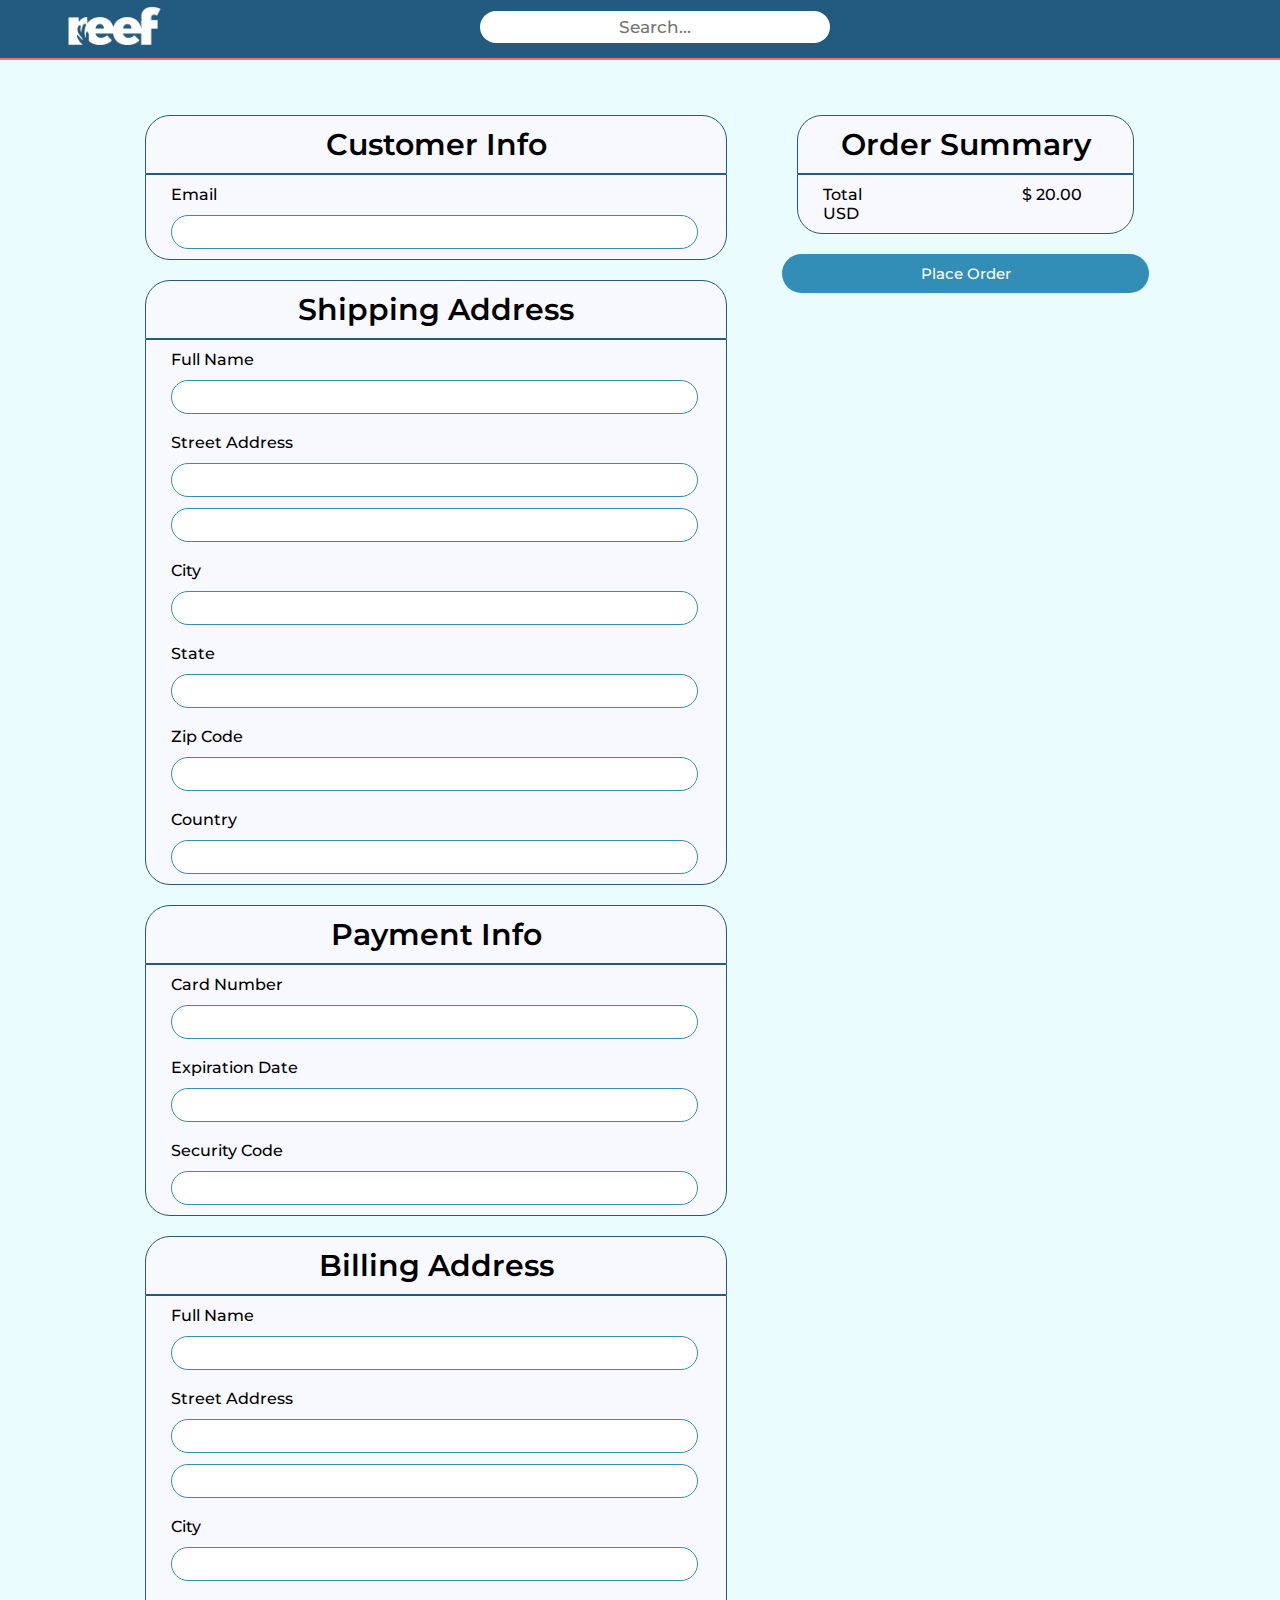
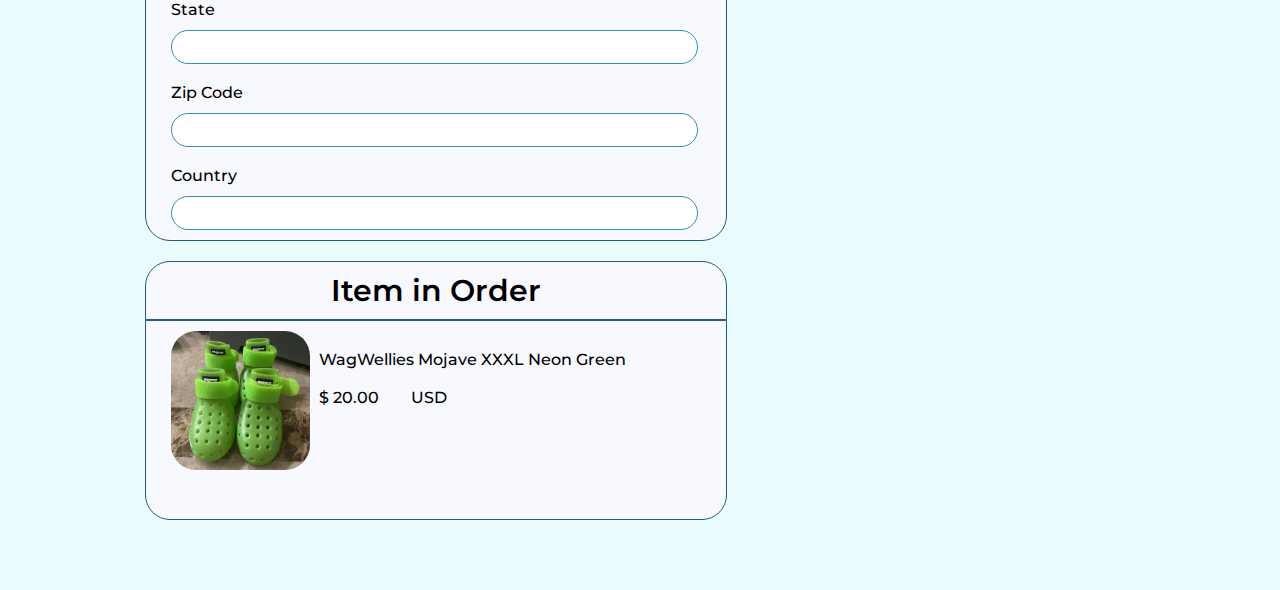
==== ReefSurf/checkout_info.html @ f29cd11f "checkout/order confirmation pages" ====
<!DOCTYPE html>
<html lang="en">
	<head>
		<meta charset="UTF-8">
		<meta name="viewport" content="width=device-width, initial-scale=1.0">
		<title>ReefSurf</title>
		<link rel="preconnect" href="https://fonts.googleapis.com">
		<link rel="preconnect" href="https://fonts.gstatic.com" crossorigin>
		<link href="https://fonts.googleapis.com/css2?family=Montserrat:ital,wght@0,100..900;1,100..900&display=swap" rel="stylesheet">
		<link rel="stylesheet" href="css/reset.css">
		<link rel="stylesheet" href="css/main.css">
		<link rel="stylesheet" href="css/checkout_info.css">
	</head>

	<body>
		<header class="header-main" id="myheader">
			<a href="javascript:void(0);" class="icon" onclick="myFunction()">
    			<img class="menu-bars-icon" src="img/menu-bar.png" alt="menu bar icon">
    		</a>
			<ul class="header-main-list">
				<li class="header-main-logo">
					<a class="header-main-logo" href="index.html"><img class="header-main-logo-img" src="img/new-logo-white.png" alt="new logo"></a>
				</li>
				<li class="header-main-nav">
					<input type="text" placeholder="Search...">
				</li>
				<li class="header-main-login">
					<a href="login.html" class="login-button">Login</a>
				</li>
    		</ul>
		</header>

		<main class="content"> 
			<div class="info-input-sections">
				<div class="info-sections" id="customer-info">
					<div class="info-label" id="customer-label">
						Customer Info
					</div>
					<div class="info-input" id="customer-input">
						Email
						<div class="entry-box">
							<input type="text" placeholder="">
						</div>
					</div>
				</div>
				<div class="info-sections" id="shipping-info">
					<div class="info-label" id="shipping-label">
						Shipping Address
					</div>
					<div class="info-input" id="shipping-input">
						Full Name
						<div class="entry-box">
							<input type="text" placeholder="">
						</div>
						<br>Street Address
						<div class="entry-box">
							<input type="text" placeholder="">
						</div>
						<div class="entry-box">
							<input type="text" placeholder="">
						</div>

						<br>City
						<div class="entry-box">
							<input type="text" placeholder="">
						</div>
						<br>State
						<div class="entry-box">
							<input type="text" placeholder="">
						</div>
						<br>Zip Code
						<div class="entry-box">
							<input type="text" placeholder="">
						</div>

						<br>Country
						<div class="entry-box">
							<input type="text" placeholder="">
						</div>
					</div>
				</div>
				<div class="info-sections" id="payment-info">
					<div class="info-label" id="payment-label">
						Payment Info
					</div>
					<div class="info-input" id="payment-input">
						Card Number
						<div class="entry-box">
							<input type="text" placeholder="">
						</div>
						<br>Expiration Date
						<div class="entry-box">
							<input type="text" placeholder="">
						</div>
						<br>Security Code
						<div class="entry-box">
							<input type="text" placeholder="">
						</div>
					</div>
				</div>
				<div class="info-sections" id="billing-info">
					<div class="info-label" id="billing-label">
						Billing Address
					</div>
					<div class="info-input" id="billing-input">
						Full Name
						<div class="entry-box">
							<input type="text" placeholder="">
						</div>
						<br>Street Address
						<div class="entry-box">
							<input type="text" placeholder="">
						</div>
						<div class="entry-box">
							<input type="text" placeholder="">
						</div>

						<br>City
						<div class="entry-box">
							<input type="text" placeholder="">
						</div>
						<br>State
						<div class="entry-box">
							<input type="text" placeholder="">
						</div>
						<br>Zip Code
						<div class="entry-box">
							<input type="text" placeholder="">
						</div>

						<br>Country
						<div class="entry-box">
							<input type="text" placeholder="">
						</div>
					</div>
				</div>
				<div class="info-sections" id="item-info">
					<div class="info-label" id="item-label">
						Item in Order
					</div>
					<div class="info-input" id="item-input">
						<div class="item-img">
							<img class="checkout-img" src="img/dog_shoes.jpg">
						</div>
						<div class="item-price">
							<br>
							WagWellies Mojave XXXL Neon Green
							<br><br>
							$ 20.00&emsp;&emsp;USD
						</div>
					</div>
				</div>
			</div>
			<div class="order-summary-section">
				<div class="order-sections">
					<div class="summary-sections">
						<div class="summary-label">
							Order Summary
						</div>
						<div class="summary-input">
							Total&emsp;&emsp;&emsp;&emsp;&emsp;&emsp;&emsp;&emsp;&emsp;&emsp;$ 20.00&emsp;&emsp;USD
						</div>
					</div>
				</div>
				<div class="place-order-button">
					<a href="checkout_review.html" class="place-order-button">Place Order</a>
				</div>
			</div>
		</main>

	</body>
</html>
---- ReefSurf/css/main.css ----
/* SHOULD ONLY CONTAIN STYLING THAT APPLIES TO ALL PAGES */

:root {
	--dark-blue: #235A7F;
	--med-blue: #328EB7;
	--light-blue: #7FDBF0;
	--pale-blue: #ADDBF0;
	--white-blue: #EBFCFF;
	--dark-orange: #FC5000;
	--light-orange: #FC6D60;
	--white-orange: #FFE7DD;
}

body {
	background-color: var(--white-blue);
}

body:after { /* NEEDED? FOR LOADING HOVER IMAGES? */
	position: absolute;
	width: 0;
	height: 0;
	overflow: hidden;
	z-index: -1;
	content: url(../img/eevee_linus.jpeg) url(../img/facebook-color.png) url(../img/instagram-color.png) url(../img/down-arrow-white.png);
}

a {
	cursor: pointer;
}

/* CONSTANT HEADER REFERENCES BROKEN */
.constant-header {
	position: fixed;
	top: 0;
	height: 62px;
	width: 100%;
	left: 0;
}

.header-sidebar {
	display: none;
}

.header-main {
	position: fixed;
	top: 0;
	width: 100%;
	height: 60px;
	background-color: var(--dark-blue);
	display: flex;
	justify-content: space-between;
	z-index: 1000;

	border-bottom: 2px solid var(--light-orange);
}

.header-main .header-main-logo {
	width: fit-content;
	height: 100%;
	padding-left: 30px;
}

.header-main .header-main-logo-img {
	width: fit-content;
	line-height: 60px;
	height: 93%;
}

.header-main .header-main-list {
	display: flex;
	flex-direction: row;
	width: 100%;
	justify-content: space-between;
}

.header-main .header-main-nav input[type=text] {
	padding: 6px;
	border: none;
	margin-top: 11px;
	margin-right: 16px;
	font-size: 17px;
	color: black;
	background-color: white;
	border-radius: 25px;
	font-family: "Montserrat", sans-serif;
	font-weight: 500;
	width: 350px;
	text-align: center;
}

.header-main .header-main-login {
	width: 120px;
	height: 100%;
	visibility: hidden;
}

.header-main .header-main-login .login-button {
	margin-top: 10px;
    background-color: var(--med-blue);
	color: white;
	padding: 10px 25px;
	text-align: center;
	display: inline-block;
	font-size: 15px;
	font-family: "Montserrat", sans-serif;
	font-weight: 500;
	border-radius: 25px;
}

.header-main .icon {
	display: none;
}

.content {
	position: relative;
	display: flex;
	flex-wrap: wrap;
	flex-direction: row;
	right: 0;
	width: calc(100% - 200px);
	height: calc(100% - 60px);
	padding-left: 30px;
	padding-right: 30px;
}

/* RESPONSIVE HEADER BAR INCOMPLETE */
@media screen and (max-width: 700px) {
	.menu-bars-icon {
		position: absolute;
		float: right;
		top: 0;
		right: 0;
		padding-top: 5px;
		padding-right: 40px;
		height:55px;
	}

	.header-main .header-main-list li:not(:first-child){
		display: none;
	}

	.header-main a.icon{
		float: right;
		display: block;
	}

	.header-main.responsive a.icon {
		position: absolute;
		right: 0;
		top: 0;
	}

	.header-main.responsive a {
		float: none;
		display:  block;
		text-align: left;
	}

	.header-main.responsive .header-main-list {
		display: flex;
		background-color: yellow;
	}

	.header-main-nav {
		display: block;
		background-color: var(--dark-blue);
		text-align: center;
		height: 35px;
		vertical-align: center;
		padding-top: 3px;
		padding-bottom: 5px;
		float: center;
	}

	.header-main-nav input[type=text] {
		border: none;
		background-color: white;
		border-radius: 25px;
		font-family: "Montserrat", sans-serif;
		font-weight: 500;
		font-size: 15px;
		color: black;
		width: 250px;
		text-align: center;
		padding-top: 5px;
		padding-bottom: 5px;
		vertical-align: center;
	}

	.header-main-login {
	    background-color: var(--dark-blue);
		color: white;
		text-align: center;
		display: block;
		font-size: 15px;
		font-family: "Montserrat", sans-serif;
		font-weight: 500;
		height: 35px;
		padding-top: 7px;
		padding-bottom: 10px;
	}

	.header-main-login:hover {
		color: var(--white-orange);
	}

	.header-main {
		border-bottom: 2px solid var(--light-orange);
		position: fixed;
		top: 0;
	}

	.header-main.responsive .header-sidebar {
		display: flex;
	}

	.header-main-logo {
		width: 100%;
		background-color: var(--dark-blue);
		border: none;
		height: 60px;
		padding-left: 30px;
	}

	.header-main-logo-img {
		position: relative;
		width: fit-content;
		height: 60px;
		background-color: var(--dark-blue);
		height: 93%;
	}

	.content {
		left: 0;
		width: 100%;
	}

	.content .comm-list {
		padding-left: 15px;
	}
}

/*
	.menu-bars-icon {
		position: relative;
		float: right;
		padding-top: 5px;
		padding-right: 40px;
		height:55px;
	}
*/
/*
	.header-main .header-main-logo.responsive {
		width: 100%;
		height: 100%;
		padding-left: 30px;
		background-color: yellow;
	}

	.header-main.responsive .header-main-logo-img.responsive {
		display: hidden;
	}
*/
/*
	.header-main.responsive .icon {
		position: absolute;
		right: 0;
		top: 0;
	}

	.header-main.responsive a {
		float: none;
		display: block;
		text-align: left;
	}
*/
	/*
	.header-main {
		float: none;
	    display: block;
	    text-align: left;
	    width: 100%;
	    margin: 0;
	    padding: 14px;
	    border: 1px solid #red;
	}
	*/
	/*
	.header-main-nav input[type=text] {
		float: none;
	    display: block;
	    text-align: left;
	    width: 100%;
	    margin: 0;
	    padding: 14px;
	    border: 1px solid #red;
	}
	*/

/*		PICTURE THAT CHANGES WHEN HOVER
.pic {
	width: 300px;
	height: 500px;
	background-image: url(../img/quincy_eevee.jpeg);
	background-size: cover;
	background-repeat: no-repeat;
	background-position: center;
	transition: all ease-in-out 1s;
}

.pic:hover {
	background-image: url(../img/eevee_linus.jpeg);
}
*/

/*		FOOTER
.footer-main {
	width: 100%;
	height: 60px;
	background-color: var(--dark-blue);
	display: flex;
	justify-content: space-between;
}

.footer-main .footer-main-logo {
	font-family: "Montserrat", sans-serif;
	font-weight: 800;
	font-style: italic;
	text-align: left;
	color: white ;
	text-transform: lowercase;
	font-size: 40px;

	width: fit-content;
	line-height: 60px;
	height: 100%;
	padding-left: 30px;
}

.footer-main .footer-main-logo-img {
	width: fit-content;
	line-height: 60px;
	height: 100%;
}

.footer-main .footer-main-nav {
	width: fit-content;
	height: 100%;
}

.footer-main-nav ul {

}

.footer-main-nav ul li {
	display: inline;
	float: left;
}

.footer-main-nav ul li a {
	padding: 0 10px 0 10px;
	font-family: 'Montserrat', sans-serif;
	font-optical-sizing: auto;
	line-height: 60px;
	color: white;
	display: block;
	height: 100%;
}

.footer-main-nav ul li a:hover {
	color: var(--dark-orange);
}

.footer-main .footer-main-sm {
	width: fit-content;
	height: 100%;
	padding-right: 60px;
	display: flex;
	align-items: center;
	column-gap: 10px;
}

.footer-main-sm-fb {
	width: 20px;
	height: 20px;
	background-image: url(../img/facebook-white.png);
	background-repeat: no-repeat;
	background-size: cover;
}

.footer-main-sm-fb:hover {
	background-image: url(../img/facebook-color.png);
}

.footer-main-sm-in {
	width: 25px;
	height: 25px;
	background-image: url(../img/instagram-white.png);
	background-repeat: no-repeat;
	background-size: cover;
	background-position: center;
}

.footer-main-sm-in:hover {
	background-image: url(../img/instagram-color.png);
}
*/
---- ReefSurf/css/checkout_info.css ----
/* SHOULD ONLY CONTAIN STYLING THAT APPLIES TO checkout_info.html */

main {
	width: 100vw;
	height: calc(100vh - 60px);
	background-color: var(--white-blue);
	margin-top: 60px;
	left: 0;
	right: 0;
	margin-right: auto;
	margin-left: auto;

	font-family: "Montserrat", sans-serif;
	font-weight: 500;
}

.content {
	padding-right: auto;
	padding-left: auto;
	padding-top: 50px;
	padding-bottom: 50px;
}

.content .info-input-sections {
	margin-right: 20px;
	height: 100%;
	width: 60%;
}

.content .info-input-sections .info-sections {
	margin-top: 5px;
	margin-bottom: 5px; 
	margin-right: 5px; 
	margin-left: 5px;
}

.content .info-input-sections .info-sections .info-label {
	background-color: ghostwhite;
	padding-top: 10px;
	padding-bottom: 10px; 
	margin-right: 10px; 
	margin-left: 10px;
	text-align: center;
	font-size: 30px;
	font-weight: 600;

	border-top-left-radius: 25px;
	border-top-right-radius: 25px;
	border: 1px solid var(--dark-blue);
}

.content .info-input-sections .info-sections .info-input {
	background-color: ghostwhite;
	padding-top: 10px;
	padding-bottom: 10px; 
	margin-right: 10px; 
	margin-left: 10px;
	margin-bottom: 20px;
	padding-left: 25px;

	border-bottom-left-radius: 25px;
	border-bottom-right-radius: 25px;
	border: 1px solid var(--dark-blue);
}

.content .info-input-sections .info-sections .info-input .entry-box input[type=text] {
	padding: 6px;
	border: none;
	margin-top: 11px;
	margin-right: 16px;
	font-size: 17px;
	color: black;
	background-color: white;
	border-radius: 25px;
	font-family: "Montserrat", sans-serif;
	font-weight: 500;
	width: 95%;
	text-align: left;
	border: 1px solid var(--med-blue);
}

#item-input {
	height: 200px;
}

.content .info-input-sections .info-sections .info-input .item-img {
	background-color: yellow;
	width: 50%;
}

.content .info-input-sections .info-sections .info-input .item-img .checkout-img {
	width: 50%;
	border-radius: 25px;
	float: left;
}

.content .info-input-sections .info-sections .info-input .item-price {
	float: right;
	padding-right: 100px;
}

.content .order-summary-section {
	margin-left: 20px;
	height: 100%;
	width: 36%;
}

.content .order-summary-section .order-sections {
	margin-top: 5px;
	margin-bottom: 5px; 
	margin-right: 5px; 
	margin-left: 5px;
}

.content .order-summary-section .order-sections .summary-label {
	background-color: ghostwhite;
	padding-top: 10px;
	padding-bottom: 10px; 
	margin-right: 10px; 
	margin-left: 10px;
	text-align: center;
	font-size: 30px;
	font-weight: 600;

	border-top-left-radius: 25px;
	border-top-right-radius: 25px;
	border: 1px solid var(--dark-blue);
}

.content .order-summary-section .order-sections .summary-input {
	background-color: ghostwhite;
	padding-top: 10px;
	padding-bottom: 10px; 
	margin-right: 10px; 
	margin-left: 10px;
	margin-bottom: 20px;
	padding-left: 25px;

	border-bottom-left-radius: 25px;
	border-bottom-right-radius: 25px;
	border: 1px solid var(--dark-blue);
}

.content .order-summary-section .place-order-button {
	width: 100%;
  background-color: var(--med-blue);
	color: white;
	padding: 5px 25px;
	text-align: center;
	display: inline-block;
	font-size: 15px;
	font-family: "Montserrat", sans-serif;
	font-weight: 500;
	border-radius: 25px;
}

/* RESPONSIVE DESIGN FOR SIDE BAR INCOMPLETE */
@media screen and (max-width: 700px) {

	div.content {
		margin-left:0;
	}
}
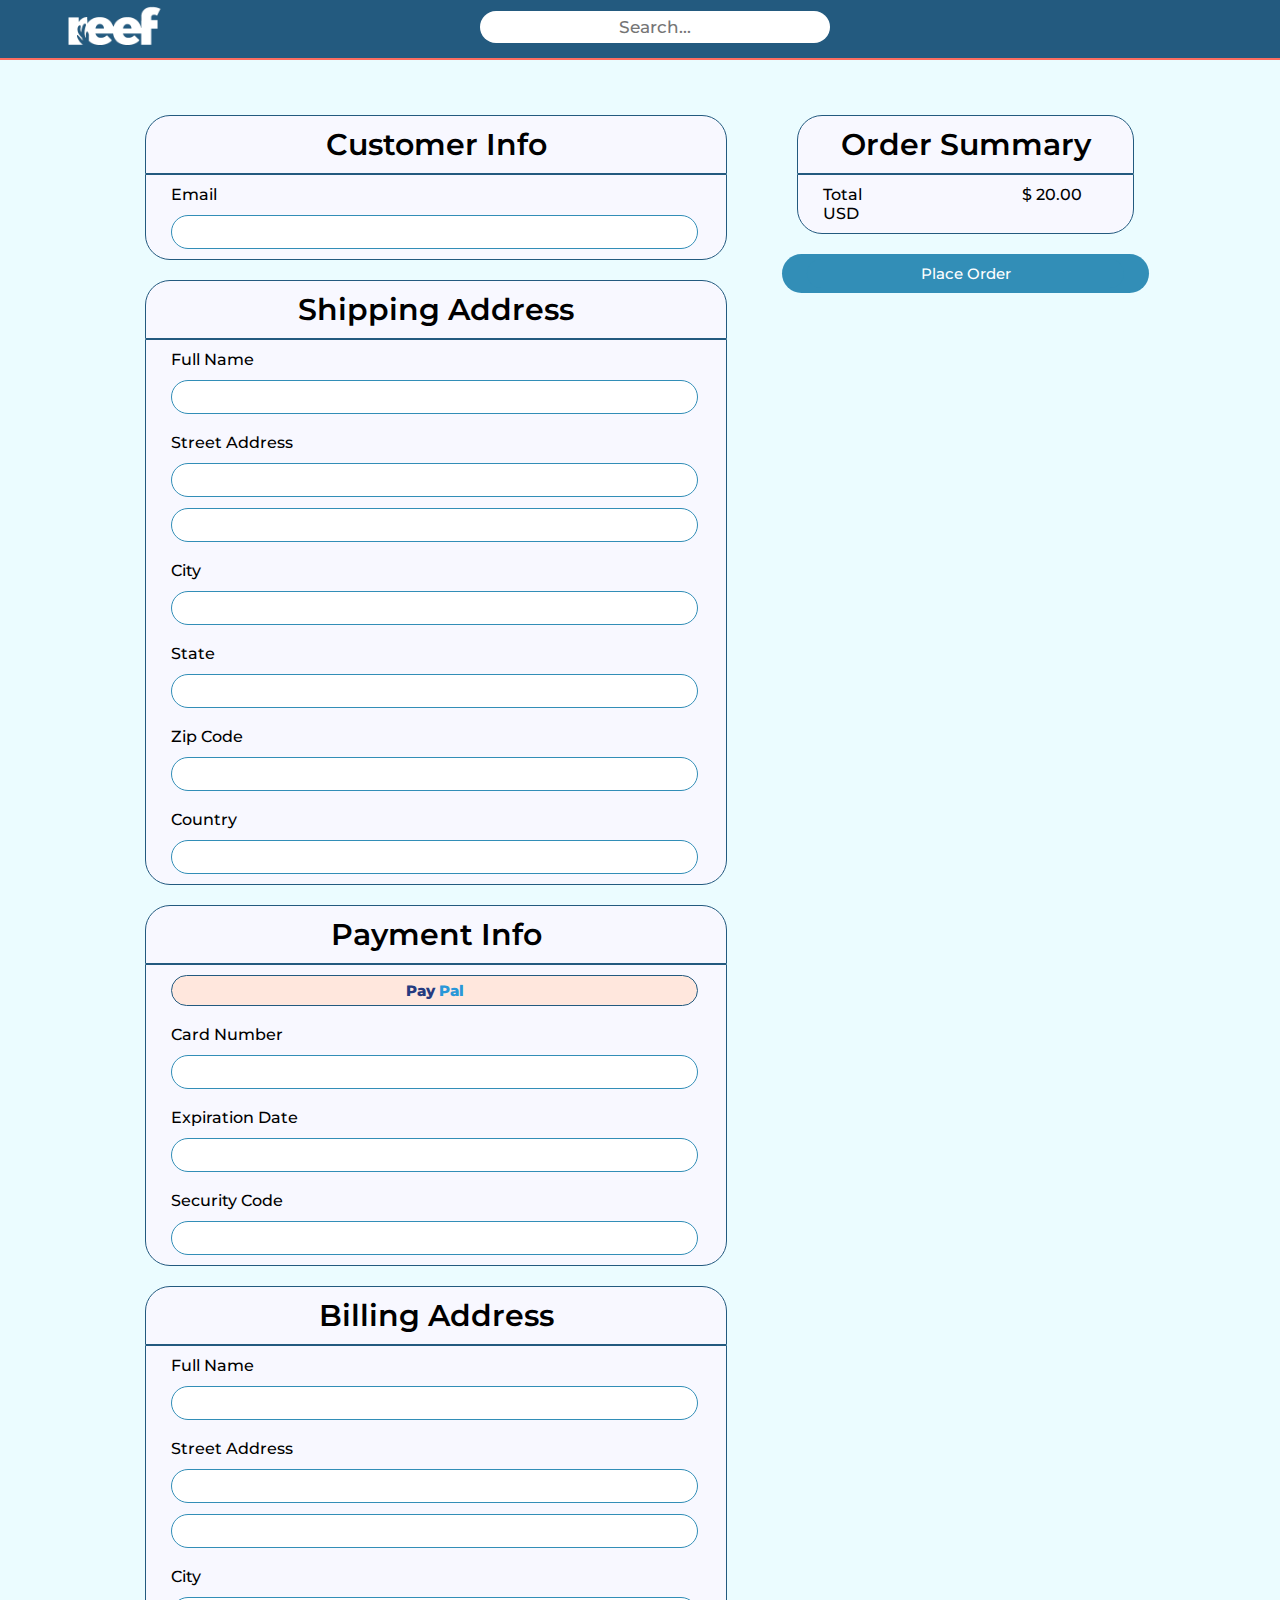
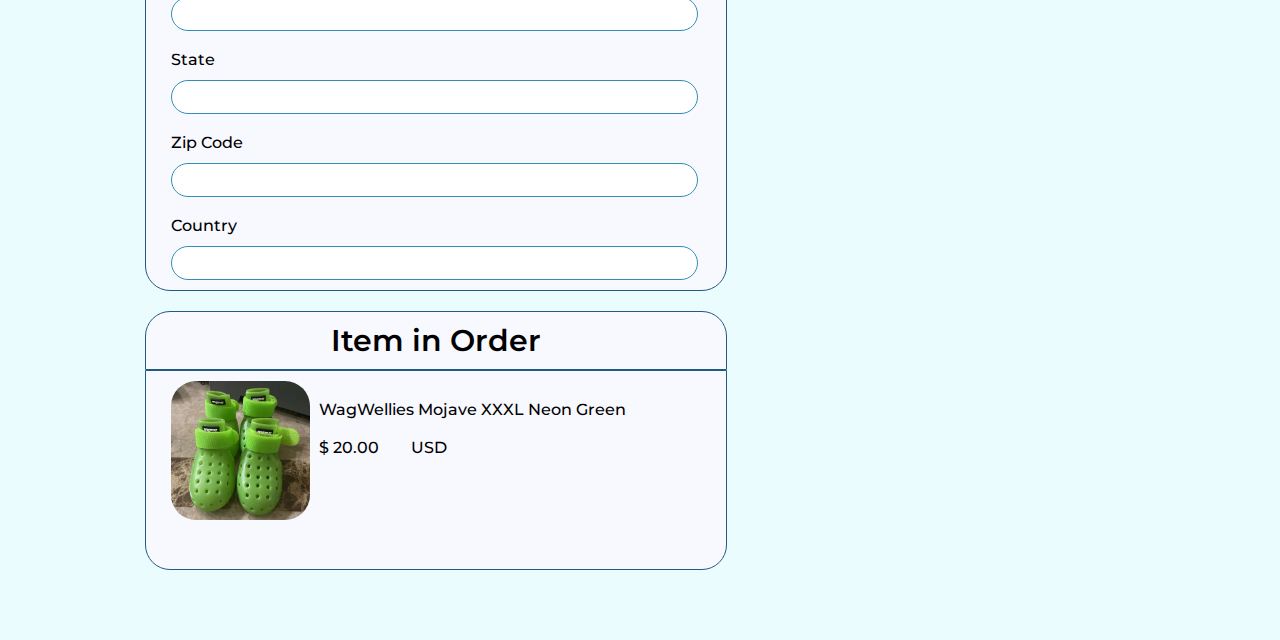
==== commit 4e31b38e: "added paypal button & updated community page" ====
--- a/ReefSurf/checkout_info.html
+++ b/ReefSurf/checkout_info.html
@@ -84,7 +84,14 @@
 						Payment Info
 					</div>
 					<div class="info-input" id="payment-input">
-						Card Number
+						<div class="payment-button">
+							<a href="#" class="paypal-payment-button">
+								<span style="color:#253B80;">Pay</span>
+								<span style="color:#2997D8;">Pal</span>
+							</a>
+						</div>
+
+						<br>Card Number
 						<div class="entry-box">
 							<input type="text" placeholder="">
 						</div>
--- a/ReefSurf/css/checkout_info.css
+++ b/ReefSurf/css/checkout_info.css
@@ -61,6 +61,20 @@
 	border-bottom-left-radius: 25px;
 	border-bottom-right-radius: 25px;
 	border: 1px solid var(--dark-blue);
+}
+
+.content .info-input-sections .info-sections .info-input .payment-button .paypal-payment-button {
+	width: 95%;
+  	background-color: var(--white-orange);
+	color: white;
+	padding: 5px 25px;
+	text-align: center;
+	display: inline-block;
+	font-size: 15px;
+	font-family: "Montserrat", sans-serif;
+	font-weight: 800;
+	border-radius: 25px;
+	border: 1.5px solid var(--dark-blue);
 }
 
 .content .info-input-sections .info-sections .info-input .entry-box input[type=text] {
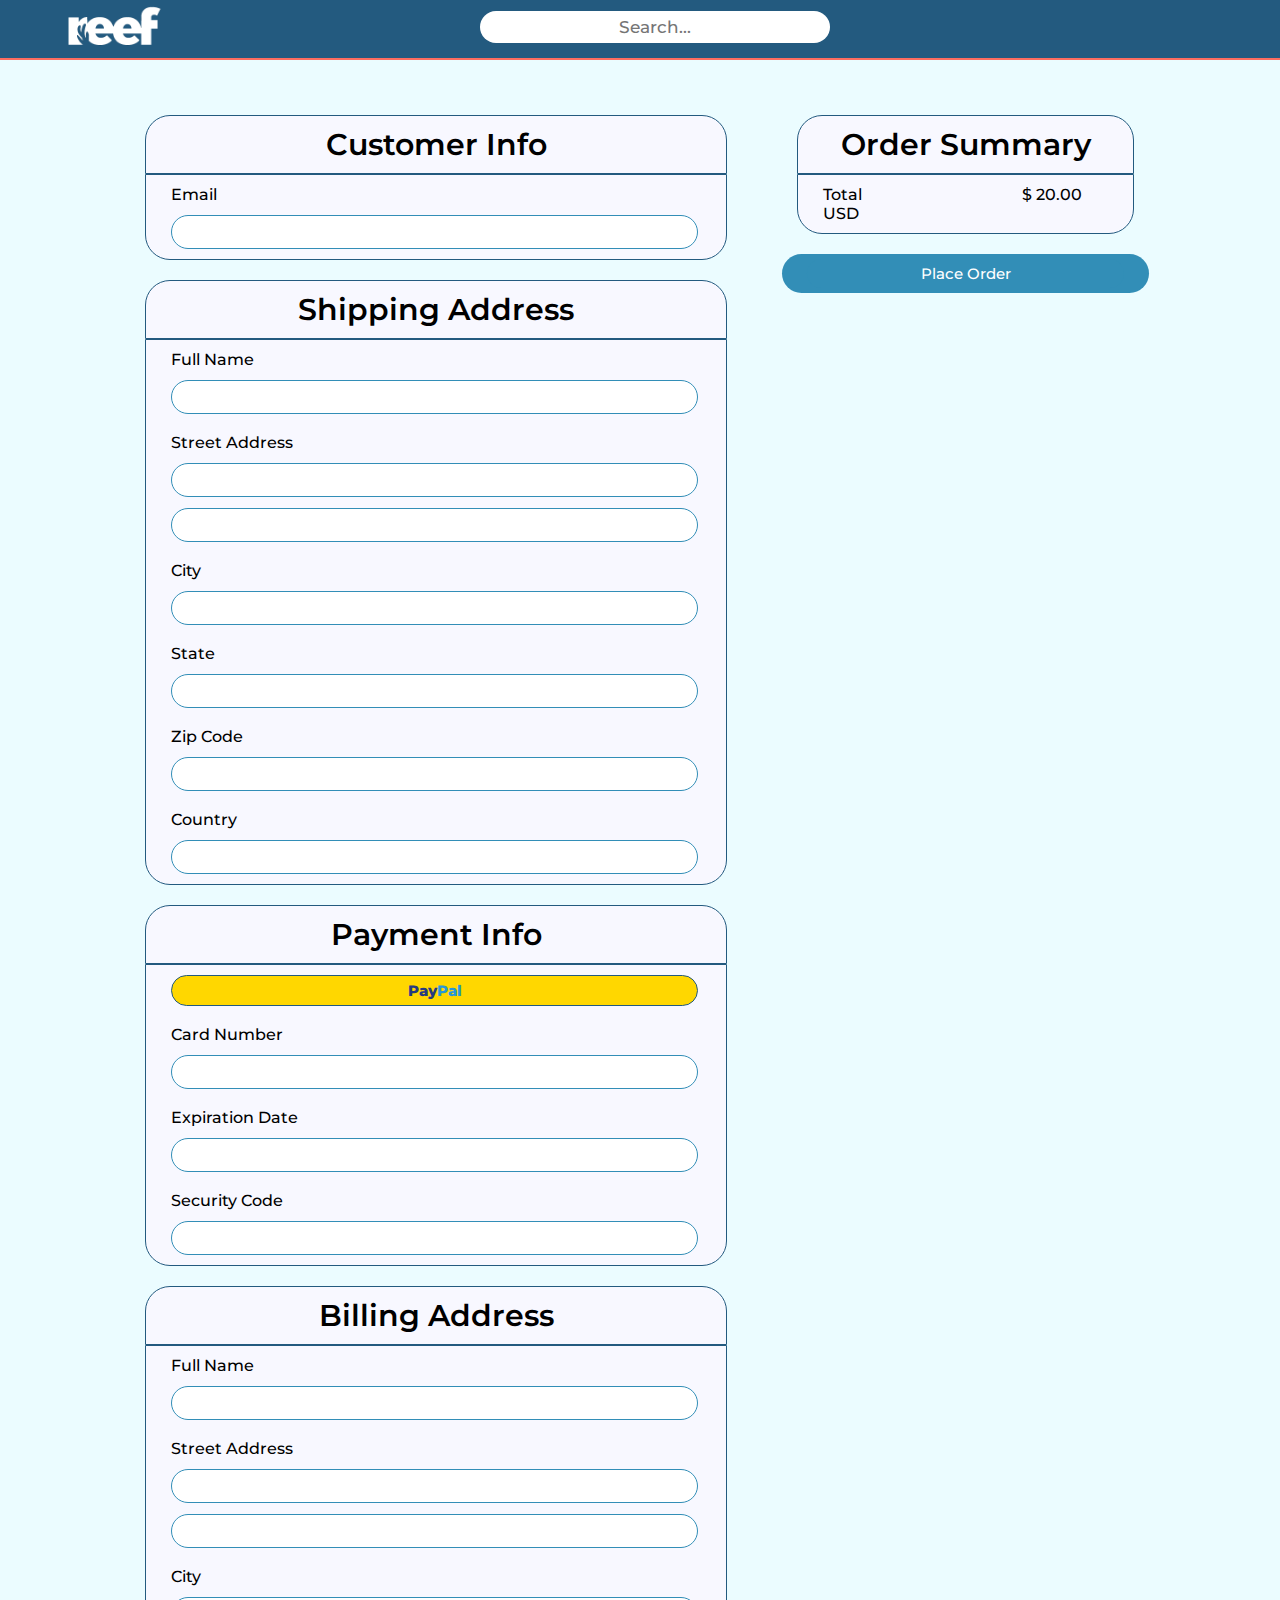
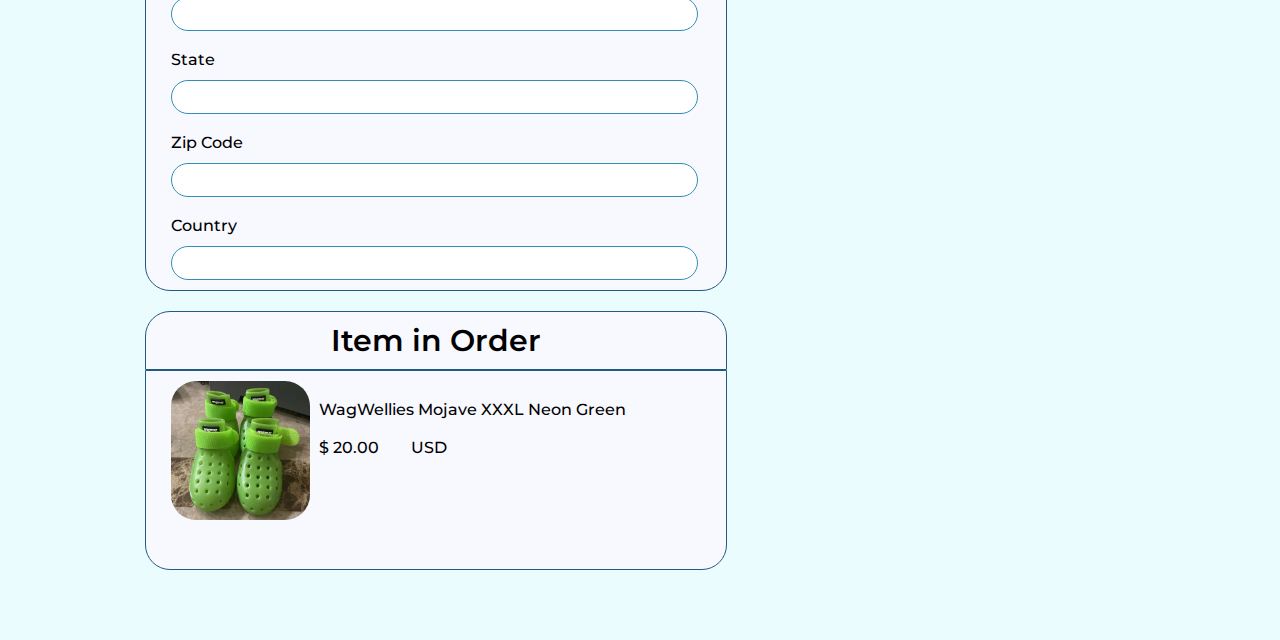
==== commit 2de4b1df: "paypal button color changed" ====
--- a/ReefSurf/checkout_info.html
+++ b/ReefSurf/checkout_info.html
@@ -86,8 +86,7 @@
 					<div class="info-input" id="payment-input">
 						<div class="payment-button">
 							<a href="#" class="paypal-payment-button">
-								<span style="color:#253B80;">Pay</span>
-								<span style="color:#2997D8;">Pal</span>
+								<span style="color:#253B80;">Pay</span><span style="color:#2997D8;">Pal</span>
 							</a>
 						</div>
 
--- a/ReefSurf/css/checkout_info.css
+++ b/ReefSurf/css/checkout_info.css
@@ -65,7 +65,7 @@
 
 .content .info-input-sections .info-sections .info-input .payment-button .paypal-payment-button {
 	width: 95%;
-  	background-color: var(--white-orange);
+  	background-color: gold;
 	color: white;
 	padding: 5px 25px;
 	text-align: center;
